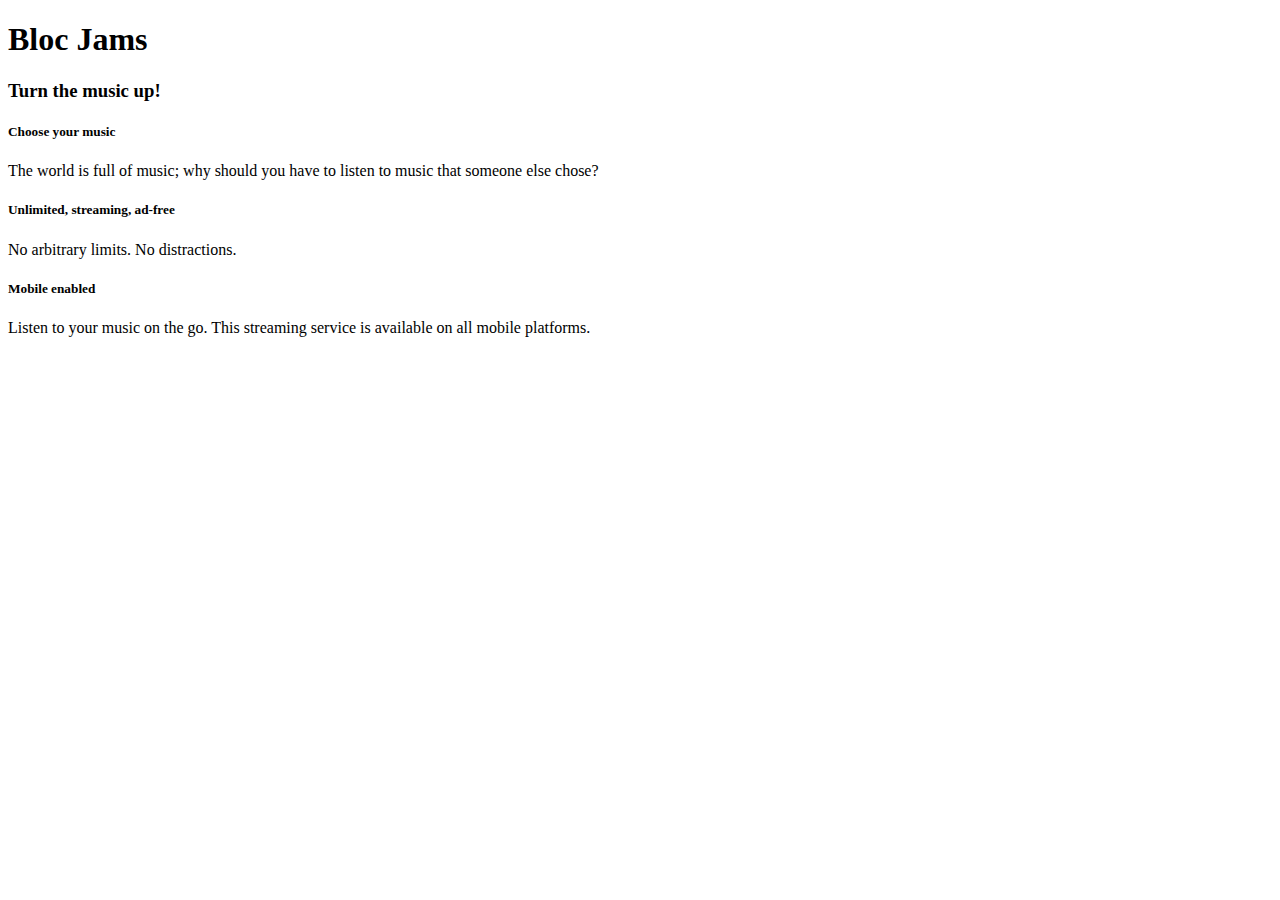
==== index.html @ 55f5837d "Assignment 6: Basic HTML completed" ====
<!DOCTYPE html>
<html>
    <head>
        <title>Bloc Jams</title>
    </head>
    <body>
        <nav> <!-- nav bar -->
        </nav>
        <section> <!-- hero content -->
            <h1>Bloc Jams</h1>
            <h3>Turn the music up!</h3>
        </section>
        <section> <!-- selling point -->
            <div>
                <h5>Choose your music</h5>
                <p>The world is full of music; why should you have to listen to music that someone else chose?</p>
            </div>
            <div>
                <h5>Unlimited, streaming, ad-free</h5>
                <p>No arbitrary limits. No distractions.</p>
            </div>
            <div>
                <h5>Mobile enabled</h5>
                <p>Listen to your music on the go. This streaming service is available on all mobile platforms.</p>
            </div>
        </section>
    </body>
</html>
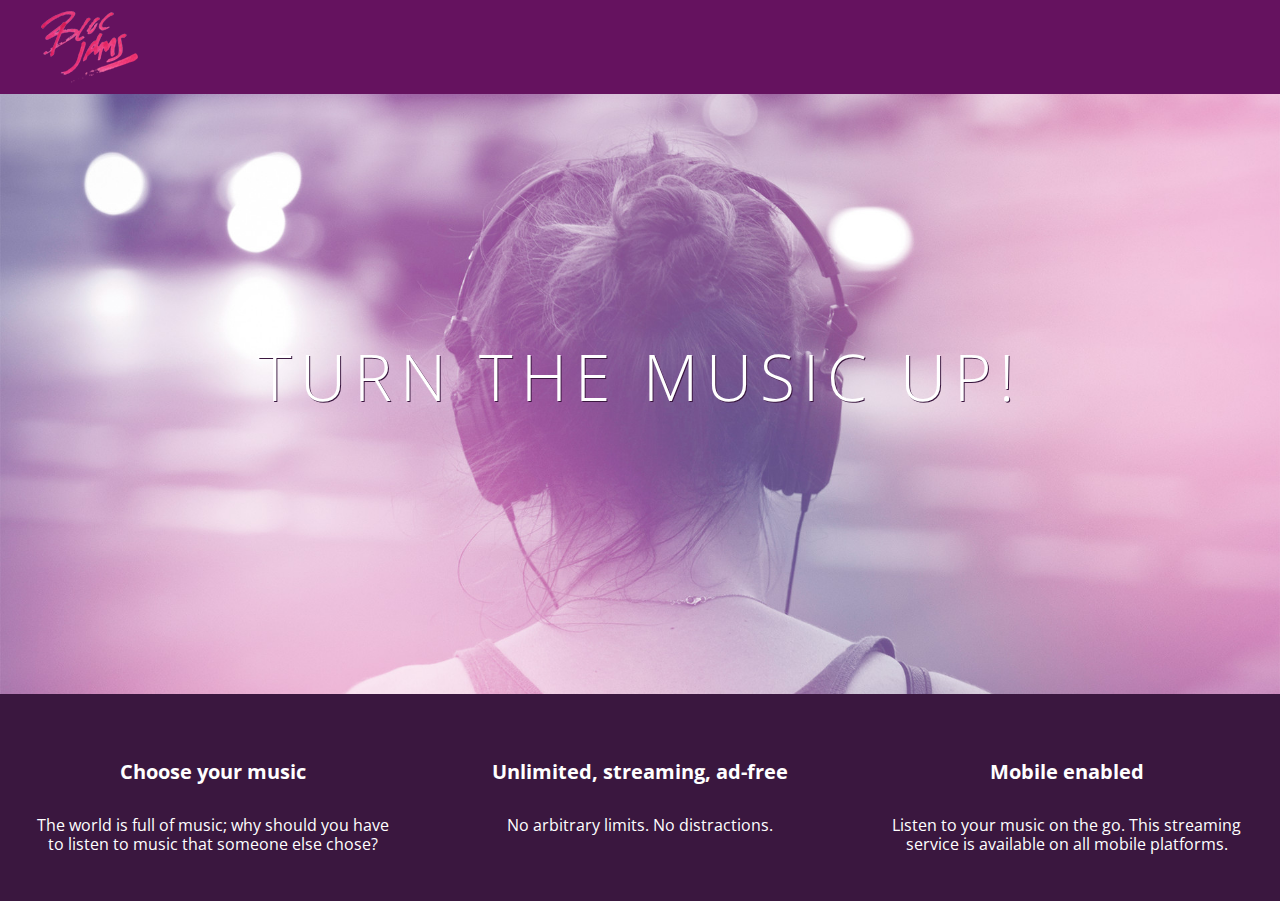
==== commit d0678ec7: "Checkpoint 7: CSS Styles completed" ====
--- a/index.html
+++ b/index.html
@@ -2,26 +2,33 @@
 <html>
     <head>
         <title>Bloc Jams</title>
+        <link rel="stylesheet" type="text/css" href="http://fonts.googleapis.com/css?family=Open+Sans:400,800,600,700,300">
+        <link rel="stylesheet" type="text/css" href="http://code.ionicframework.com/ionicons/2.0.1/css/ionicons.min.css">
+        <link rel="stylesheet" type="text/css" href="styles/normalize.css">
+        <link rel="stylesheet" type="text/css" href="styles/main.css">
     </head>
-    <body>
-        <nav> <!-- nav bar -->
+    <body class="landing">
+        <nav class="navbar">
+            <img src="assets/images/bloc_jams_logo.png" alt="bloc jams logo" class="logo">
         </nav>
-        <section> <!-- hero content -->
-            <h1>Bloc Jams</h1>
-            <h3>Turn the music up!</h3>
+        <section class="hero-content">
+            <h1 class="hero-title">Turn the music up!</h1>
         </section>
-        <section> <!-- selling point -->
-            <div>
-                <h5>Choose your music</h5>
-                <p>The world is full of music; why should you have to listen to music that someone else chose?</p>
+        <section class="selling-points">
+            <div class="point">
+                <span class="ion-music-note"></span>
+                <h5 class="point-title">Choose your music</h5>
+                <p class="point-description">The world is full of music; why should you have to listen to music that someone else chose?</p>
             </div>
-            <div>
-                <h5>Unlimited, streaming, ad-free</h5>
-                <p>No arbitrary limits. No distractions.</p>
+            <div class="point">
+                <span class="ion-radio-waves"></span>
+                <h5 class="point-title">Unlimited, streaming, ad-free</h5>
+                <p class="point-description">No arbitrary limits. No distractions.</p>
             </div>
-            <div>
-                <h5>Mobile enabled</h5>
-                <p>Listen to your music on the go. This streaming service is available on all mobile platforms.</p>
+            <div class="point">
+                <span class="ion-iphone"></span>
+                <h5 class="point-title">Mobile enabled</h5>
+                <p class="point-description">Listen to your music on the go. This streaming service is available on all mobile platforms.</p>
             </div>
         </section>
     </body>
--- a/styles/main.css
+++ b/styles/main.css
@@ -0,0 +1,77 @@
+html {
+    height: 100%; /* make sure HTML takes up 100% of browser window */
+    font-size: 100%;
+}
+
+body {
+    font-family: 'Open Sans';
+    color: white;
+    min-height: 100%;
+}
+
+body.landing {
+    background-color: rgb(58,23,63);
+}
+
+.navbar {
+    padding: 0.5rem;
+    background-color: rgb(101,18,95);
+}
+
+.navbar .logo {
+    position: relative;
+    left: 2rem;
+}
+
+.hero-content {
+    position: relative;
+    min-height: 600px;
+    background-image: url(../assets/images/bloc_jams_bg.jpg);
+    background-repeat: no-repeat;
+    background-position: center center;
+    background-size: cover;
+}
+
+.hero-content .hero-title {
+    position: absolute;
+    top: 40%;
+    -webkit-transform: translateY(-50%);
+    -moz-transform: translateY(-50%);
+    -ms-transform: translateY(-50%);
+    transform: translateY(-50%);
+    width: 100%;
+    text-align: center;
+    font-size: 4rem;
+    font-weight: 300;
+    text-transform: uppercase;
+    letter-spacing: 0.5rem;
+    text-shadow: 1px 1px 0px rgb(58,23,63);
+}
+
+.selling-points {
+    position: relative;
+    display: table;
+    width: 100%;
+    -webkit-box-sizing: border-box;
+    -moz-box-sizing: border-box;
+    box-sizing: border-box;
+}
+
+.point {
+    display: table-cell;
+    position: relative;
+    width: 33.3%;
+    padding: 2rem;
+    text-align: center;
+}
+
+.point .point-title {
+    font-size: 1.25rem;
+}
+
+.ion-music-note,
+.ion-radio-waves,
+.ion-iphone {
+    color: rgb(233,50,117);
+    font-size: 5rem;
+}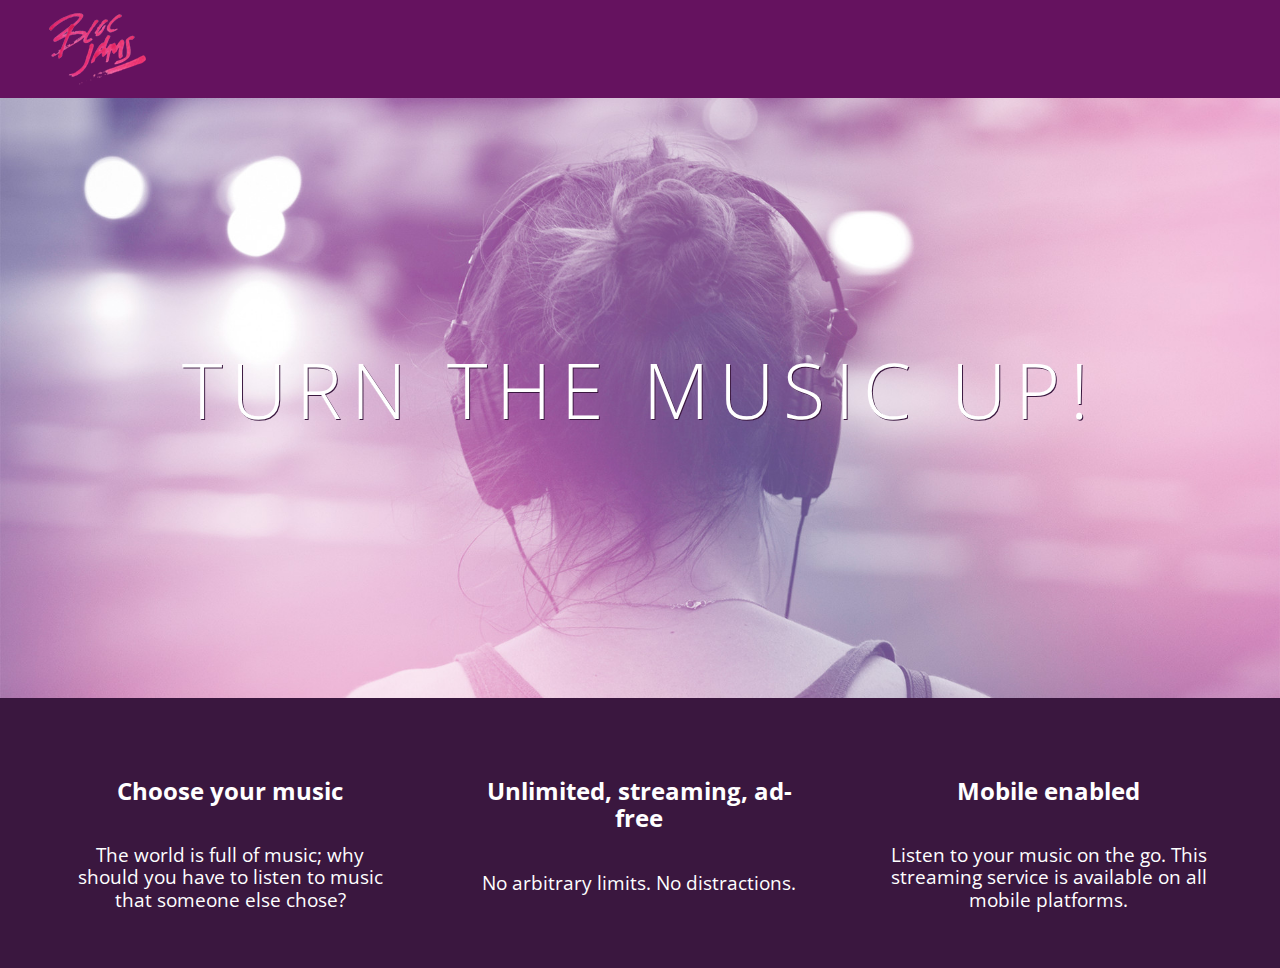
==== commit 9c0ce7bc: "Checkpoint 8: Responsiveness completed" ====
--- a/index.html
+++ b/index.html
@@ -2,10 +2,12 @@
 <html>
     <head>
         <title>Bloc Jams</title>
+        <meta name="viewport" content="width=device-width, initial-scale=1">
         <link rel="stylesheet" type="text/css" href="http://fonts.googleapis.com/css?family=Open+Sans:400,800,600,700,300">
         <link rel="stylesheet" type="text/css" href="http://code.ionicframework.com/ionicons/2.0.1/css/ionicons.min.css">
         <link rel="stylesheet" type="text/css" href="styles/normalize.css">
         <link rel="stylesheet" type="text/css" href="styles/main.css">
+        <link rel="stylesheet" type="text/css" href="styles/landing.css">
     </head>
     <body class="landing">
         <nav class="navbar">
@@ -14,18 +16,18 @@
         <section class="hero-content">
             <h1 class="hero-title">Turn the music up!</h1>
         </section>
-        <section class="selling-points">
-            <div class="point">
+        <section class="selling-points container">
+            <div class="point column third">
                 <span class="ion-music-note"></span>
                 <h5 class="point-title">Choose your music</h5>
                 <p class="point-description">The world is full of music; why should you have to listen to music that someone else chose?</p>
             </div>
-            <div class="point">
+            <div class="point column third">
                 <span class="ion-radio-waves"></span>
                 <h5 class="point-title">Unlimited, streaming, ad-free</h5>
                 <p class="point-description">No arbitrary limits. No distractions.</p>
             </div>
-            <div class="point">
+            <div class="point column third">
                 <span class="ion-iphone"></span>
                 <h5 class="point-title">Mobile enabled</h5>
                 <p class="point-description">Listen to your music on the go. This streaming service is available on all mobile platforms.</p>
--- a/styles/main.css
+++ b/styles/main.css
@@ -1,5 +1,11 @@
+*, *::before, *::after {
+    -moz-box-sizing: border-box;
+    -webkit-box-sizing: border-box;
+    box-sizing: border-box;
+}
+
 html {
-    height: 100%; /* make sure HTML takes up 100% of browser window */
+    height: 100%;
     font-size: 100%;
 }
 
@@ -7,10 +13,6 @@
     font-family: 'Open Sans';
     color: white;
     min-height: 100%;
-}
-
-body.landing {
-    background-color: rgb(58,23,63);
 }
 
 .navbar {
@@ -23,55 +25,28 @@
     left: 2rem;
 }
 
-.hero-content {
-    position: relative;
-    min-height: 600px;
-    background-image: url(../assets/images/bloc_jams_bg.jpg);
-    background-repeat: no-repeat;
-    background-position: center center;
-    background-size: cover;
+.container {
+    margin: 0 auto;
+    max-width: 64rem;
 }
 
-.hero-content .hero-title {
-    position: absolute;
-    top: 40%;
-    -webkit-transform: translateY(-50%);
-    -moz-transform: translateY(-50%);
-    -ms-transform: translateY(-50%);
-    transform: translateY(-50%);
-    width: 100%;
-    text-align: center;
-    font-size: 4rem;
-    font-weight: 300;
-    text-transform: uppercase;
-    letter-spacing: 0.5rem;
-    text-shadow: 1px 1px 0px rgb(58,23,63);
+@media (min-width: 640px) {
+    html { font-size: 112%; }
+    
+    .column {
+        float: left;
+        padding-left: 1rem;
+        padding-right: 1rem;
+    }
+    
+    .column.full { width: 100%; }
+    .column.two-thirds { width: 66.7%; }
+    .column.half { width: 50%; }
+    .column.third { width: 33.3%; }
+    .column.fourth { width: 25%; }
+    .column.flow-opposite { float: right; }
 }
 
-.selling-points {
-    position: relative;
-    display: table;
-    width: 100%;
-    -webkit-box-sizing: border-box;
-    -moz-box-sizing: border-box;
-    box-sizing: border-box;
-}
-
-.point {
-    display: table-cell;
-    position: relative;
-    width: 33.3%;
-    padding: 2rem;
-    text-align: center;
-}
-
-.point .point-title {
-    font-size: 1.25rem;
-}
-
-.ion-music-note,
-.ion-radio-waves,
-.ion-iphone {
-    color: rgb(233,50,117);
-    font-size: 5rem;
+@media (min-width: 1024px) {
+    html { font-size: 120%; }
 }--- a/styles/landing.css
+++ b/styles/landing.css
@@ -0,0 +1,49 @@
+body.landing {
+    background-color: rgb(58,23,63);
+}
+
+.hero-content {
+    position: relative;
+    min-height: 600px;
+    background-image: url(../assets/images/bloc_jams_bg.jpg);
+    background-repeat: no-repeat;
+    background-position: center center;
+    background-size: cover;
+}
+
+.hero-content .hero-title {
+    position: absolute;
+    top: 40%;
+    -webkit-transform: translateY(-50%);
+    -moz-transform: translateY(-50%);
+    -ms-transform: translateY(-50%);
+    transform: translateY(-50%);
+    width: 100%;
+    text-align: center;
+    font-size: 4rem;
+    font-weight: 300;
+    text-transform: uppercase;
+    letter-spacing: 0.5rem;
+    text-shadow: 1px 1px 0px rgb(58,23,63);
+}
+
+.selling-points {
+    position: relative;
+}
+
+.point {
+    position: relative;
+    padding: 2rem;
+    text-align: center;
+}
+
+.point .point-title {
+    font-size: 1.25rem;
+}
+
+.ion-music-note,
+.ion-radio-waves,
+.ion-iphone {
+    color: rgb(233,50,117);
+    font-size: 5rem;
+}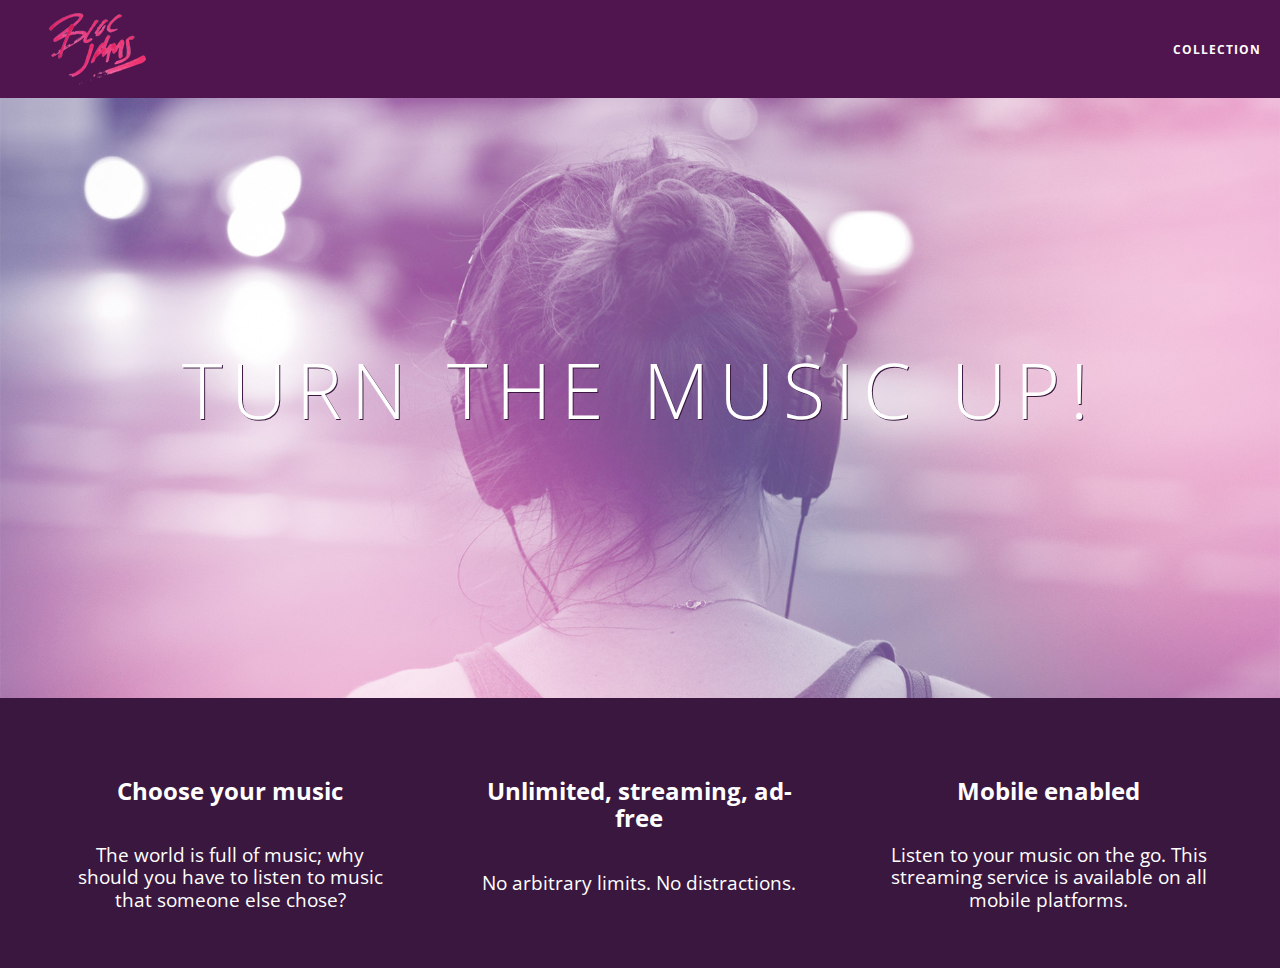
==== commit 022adddb: "Checkpoint 9: Collection View completed" ====
--- a/index.html
+++ b/index.html
@@ -11,12 +11,17 @@
     </head>
     <body class="landing">
         <nav class="navbar">
-            <img src="assets/images/bloc_jams_logo.png" alt="bloc jams logo" class="logo">
+            <a href="index.html" class="logo">
+                <img src="assets/images/bloc_jams_logo.png" alt="bloc jams logo">
+            </a>
+            <div class="links-container">
+                <a href="collection.html" class="navbar-link">collection</a>
+            </div>
         </nav>
         <section class="hero-content">
             <h1 class="hero-title">Turn the music up!</h1>
         </section>
-        <section class="selling-points container">
+        <section class="selling-points container clearfix">
             <div class="point column third">
                 <span class="ion-music-note"></span>
                 <h5 class="point-title">Choose your music</h5>
--- a/styles/main.css
+++ b/styles/main.css
@@ -16,13 +16,46 @@
 }
 
 .navbar {
+    position: relative;
     padding: 0.5rem;
-    background-color: rgb(101,18,95);
+    background-color: rgba(101,18,95,0.5);
+    z-index: 1;
 }
 
 .navbar .logo {
     position: relative;
     left: 2rem;
+    cursor: pointer;
+}
+
+.navbar .links-container {
+    display: table;
+    position: absolute;
+    top: 0;
+    right: 0;
+    height: 100px;
+    color: white;
+    text-decoration: none;
+}
+
+.links-container .navbar-link {
+    display: table-cell;
+    position: relative;
+    height: 100%;
+    padding-left: 1rem;
+    padding-right: 1rem;
+    vertical-align: middle;
+    color: white;
+    font-size: 0.625rem;
+    letter-spacing: 0.05rem;
+    font-weight: 700;
+    text-transform: uppercase;
+    text-decoration: none;
+    cursor: pointer;
+}
+
+.links-container .navbar-link:hover {
+    color: rgb(233,50,117);
 }
 
 .container {
@@ -49,4 +82,14 @@
 
 @media (min-width: 1024px) {
     html { font-size: 120%; }
+}
+
+.clearfix::before,
+.clearfix::after {
+    content: " ";
+    display: table;
+}
+
+.clearfix:: after {
+    clear: both;
 }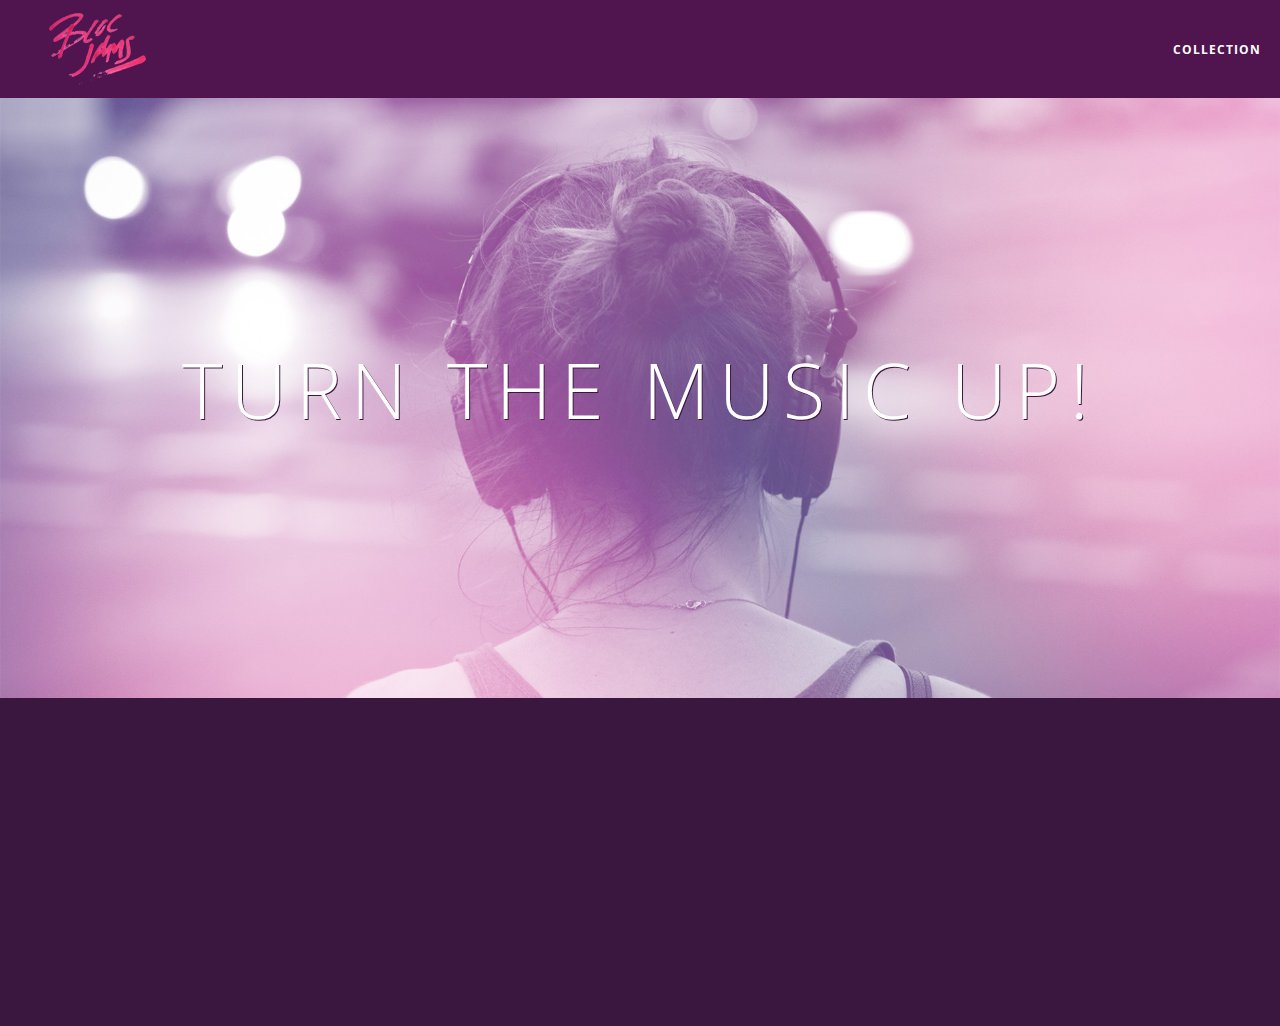
==== commit b289ecb1: "Checkpoint 22: Animation completed" ====
--- a/index.html
+++ b/index.html
@@ -38,5 +38,6 @@
                 <p class="point-description">Listen to your music on the go. This streaming service is available on all mobile platforms.</p>
             </div>
         </section>
+        <script src="scripts/landing.js"></script>
     </body>
 </html>--- a/styles/main.css
+++ b/styles/main.css
@@ -63,6 +63,10 @@
     max-width: 64rem;
 }
 
+.container.narrow {
+    max-width: 56rem;
+}
+
 @media (min-width: 640px) {
     html { font-size: 112%; }
     
--- a/styles/landing.css
+++ b/styles/landing.css
@@ -35,6 +35,16 @@
     position: relative;
     padding: 2rem;
     text-align: center;
+    opacity: 0;
+    -webkit-transform: scaleX(0.9) translateY(3rem);
+    -moz-transform: scaleX(0.9) translateY(3rem);
+    transform: scaleX(0.9) translateY(3rem);
+    -webkit-transition: all 0.25s ease-in-out;
+    -moz-transition: all 0.25s ease-in-out;
+    transition: all 0.25s ease-in-out;
+    -webkit-transition-delay: 0.2s;
+    -moz-transition-delay: 0.2s;
+    transition-delay: 0.2s;
 }
 
 .point .point-title {
